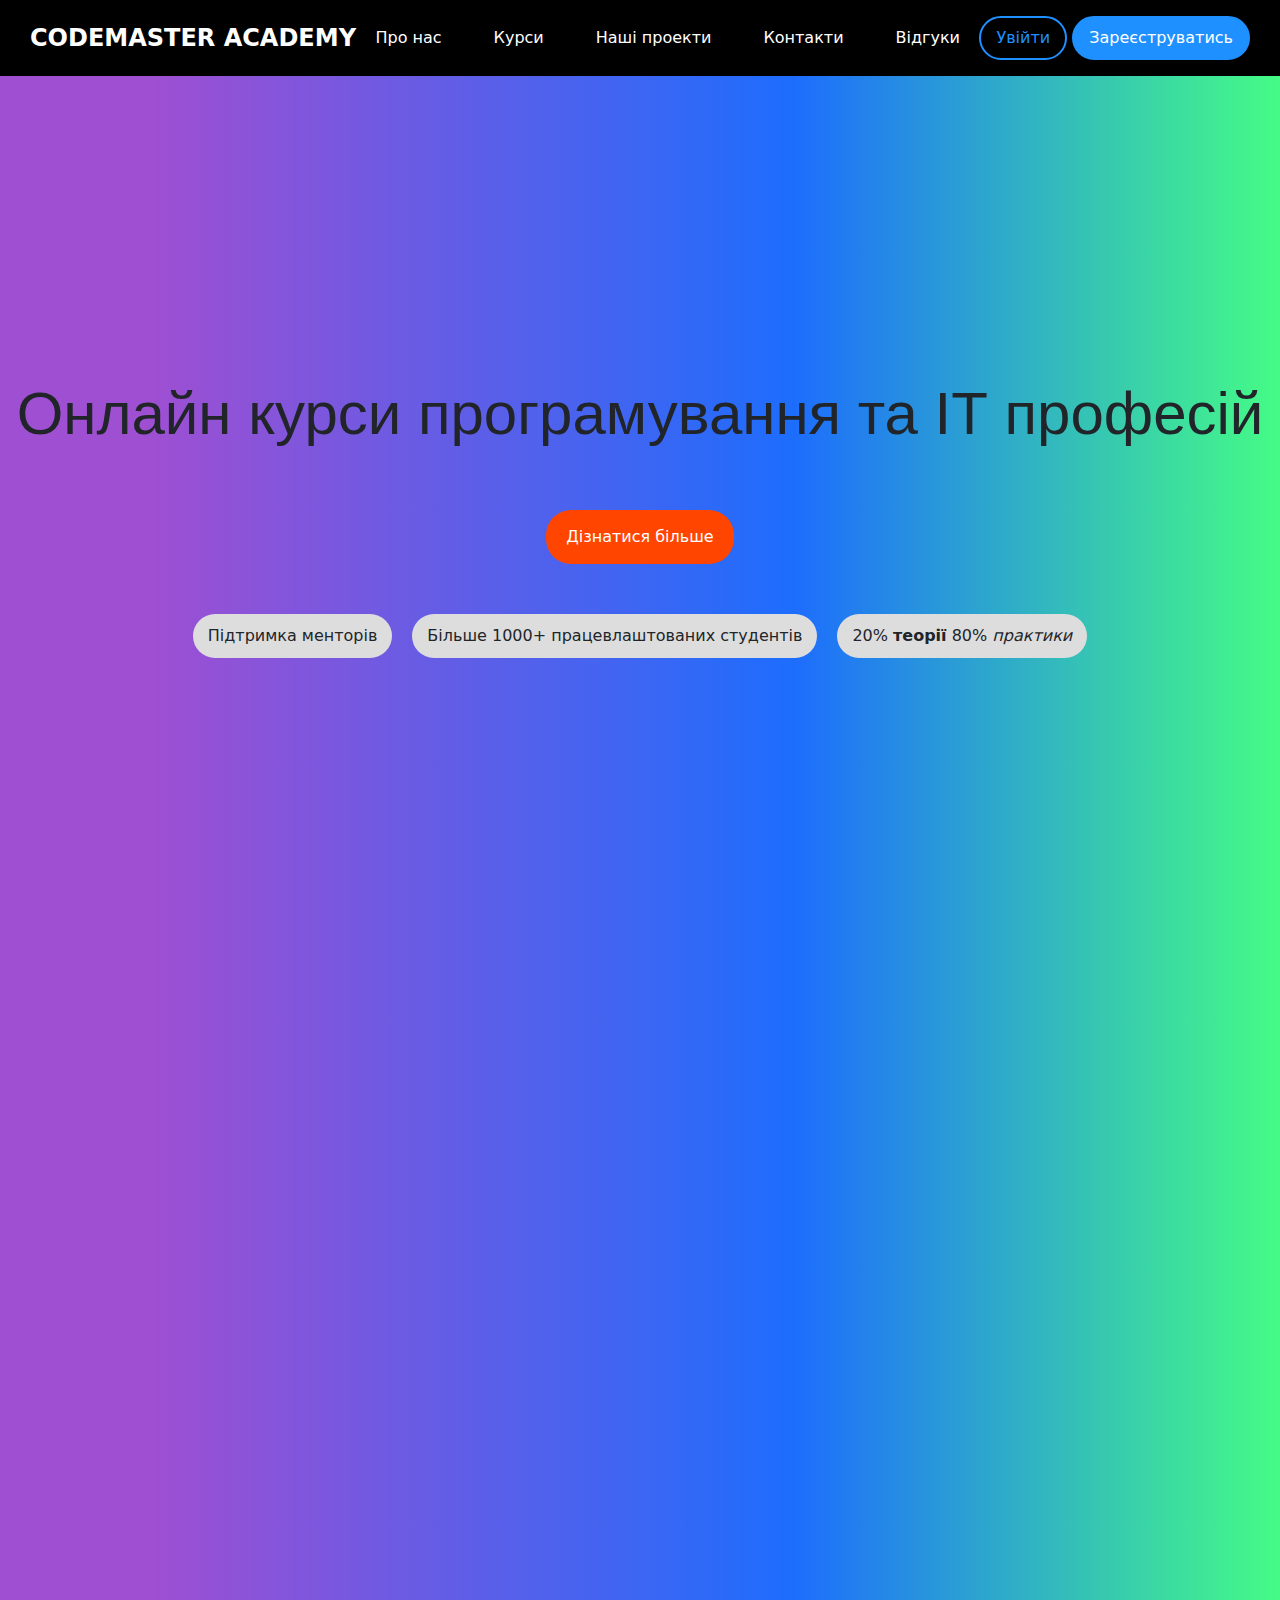
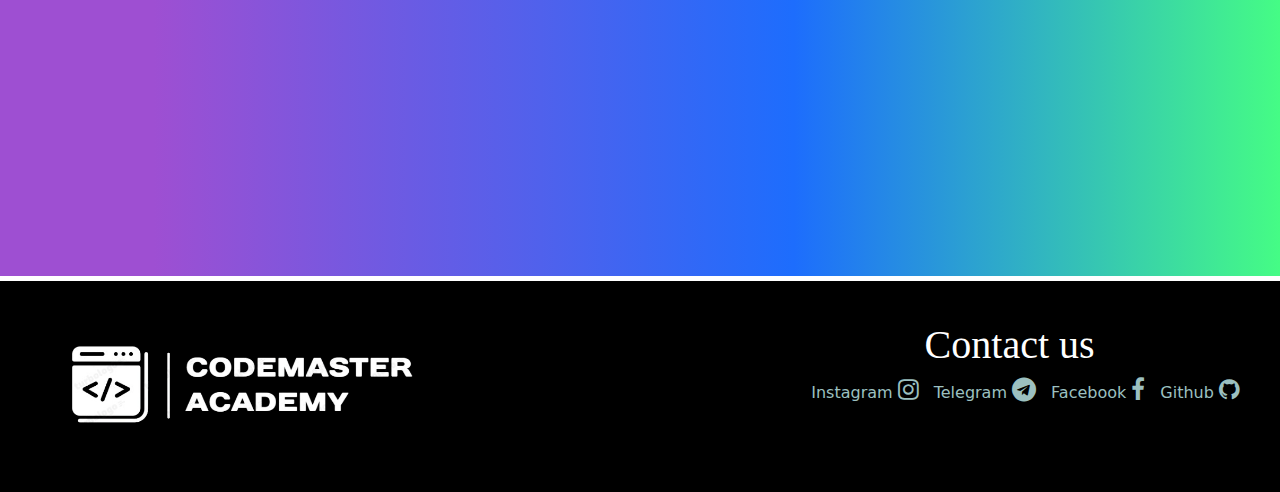
==== index.html @ 842b821d "Initial commit" ====
<!DOCTYPE html>
<html lang="en">

<head>
  <meta charset="UTF-8">
  <meta name="viewport" content="width=device-width, initial-scale=1.0">
  <link rel="stylesheet" href="styles.css">
  <link rel="stylesheet" href="https://cdnjs.cloudflare.com/ajax/libs/font-awesome/4.7.0/css/font-awesome.min.css">
  <link rel="stylesheet" href="https://cdn.jsdelivr.net/npm/bootstrap@5.0.2/dist/css/bootstrap.min.css">
  <link rel="stylesheet" href="https://cdn.jsdelivr.net/npm/bootstrap-icons@1.5.0/font/bootstrap-icons.css">
  <title>CODEMASTER</title>
</head>

<body>
  <header class="header">
    <div class="logo">
      <span>CODEMASTER ACADEMY</span>
    </div>
    <nav class="nav-links">
      <a href="#about">Про нас</a>
      <div class="dropdown">
        <a href="#courses" id="dropdownToggle">Курси</a>
        <div class="dropdown-menu" id="dropdownMenu">
          <a href="#">UI/UX designer</a>
          <a href="#">Data analyst</a>
          <a href="#">QA engineer</a>
          <a href="#">Python developer</a>
          <a href="#">Digital marketer</a>
        </div>
      </div>
      <a href="#projects">Наші проекти</a>
      <a href="#contacts">Контакти</a>
      <a href="#reviews">Відгуки</a>
    </nav>
    <div class="buttons">
      <button class="btn">Увійти</button>
      <button class="btn btn-primary">Зареєструватись</button>
    </div>
  </header>

  <main>
    <section class="section-full-screen">
        <div class="container-main">
            <h1 id="Base_text">Онлайн курси програмування та ІТ професій</h1>
            <a href="#" id="Info_button">Дізнатися більше</a>
        </div>
        <div class="container-opys">
            <p>Підтримка менторів</p>
            <p>Більше 1000+ працевлаштованих студентів</p>
            <p>20% <b>теорії</b> 80% <i>практики</i></p>
        </div>
    </section>

    <section class="section-full-screen-empty">
        <!-- Порожня секція, яка займає весь екран -->
    </section>
  </main>
  <footer>
    <div class="footer-container">
      <div class="footer-logo">
        <img src="img/LogoV3.png" alt="Site Logo">
      </div>
      <div class="footer-links">
        <h1 style="text-align: center;" class="hh">Contact us</h1>
        <div>
          <ul class="foot-ul">
            <li><a href="https://www.instagram.com/_m.i.h.a.n.y.a_?igsh=ZmtmYWxiejFqN2Ru" target="_blank">Instagram <i class="fa fa-instagram" style="font-size:24px"></i></a></li>
            <li><a href="https://t.me/hotcross18" target="_blank">Telegram <i class="fa fa-telegram" style="font-size:24px"></i></a></li>
            <li><a href="https://www.facebook.com/profile.php?id=100012626431922" target="_blank">Facebook <i class="fa fa-facebook-f" style="font-size:24px"></i></a></li>
            <li><a href="https://github.com/hotcrosss" target="_blank">Github <i class="fa fa-github" style="font-size:24px"></i></a></li>
          </ul>
        </div>
      </div>
    </div>
  </footer>
  <script src="script.js"></script>
</body>

</html>
---- styles.css ----
/* Основні налаштування */
* {
    box-sizing: border-box;
}

body {
    margin: 0;
    background-color: #37383C;
    display: flex;
    flex-direction: column;
    min-height: 100vh;
}

main {
    flex-grow: 1;
}

/* Перша секція, яка займає весь екран */
.section-full-screen {
    display: flex;
    flex-direction: column;
    justify-content: center; /* Вирівнювання по вертикалі */
    align-items: center; /* Вирівнювання по горизонталі */
    height: 100vh;
    background: linear-gradient(90deg, rgba(158,79,210,1) 12%, rgba(29,109,253,1) 62%, rgba(69,252,133,1) 100%);
    text-align: center;
}

/* Основний контейнер для тексту і кнопки */
.container-main > h1 {
    font-size: 60px;
    font-family: sans-serif;
    margin-bottom: 40px;
}

#Info_button {
    display: inline-block;
    margin: 20px auto;
    text-decoration: none;
    background-color: orangered;
    padding: 15px 20px;
    border-radius: 25px;
    color: white;
}

/* Блок опису (підтримка менторів та інше) */
.container-opys {
    display: flex;
    justify-content: center;
    align-items: center;
    gap: 20px;
    flex-wrap: wrap;
    margin-top: 30px;
}

.container-opys p {
    background-color: #ddd;
    padding: 10px 15px;
    border-radius: 25px;
}

/* Порожня секція, яка займає весь екран */
.section-full-screen-empty {
    height: 100vh;
    background: linear-gradient(90deg, rgba(158,79,210,1) 12%, rgba(29,109,253,1) 62%, rgba(69,252,133,1) 100%);
}

/* Основні стилі хедера */
.header {
    display: flex;
    justify-content: space-between;
    align-items: center;
    padding: 15px 30px;
    background-color: #000;
    color: #fff;
}

.header .logo {
    font-size: 24px;
    font-weight: bold;
}

.nav-links {
    display: flex;
    gap: 30px;
    align-items: center;
}

.nav-links a {
    text-decoration: none;
    color: #fff;
    font-size: 16px;
    padding: 10px;
    border: 1px solid transparent;
    border-radius: 20px;
}

.nav-links a:hover {
    color: #ddd;
    border: 1px solid white;
}

/* Випадаюче меню */
.dropdown-menu {
    position: absolute;
    top: 100%;
    background-color: #fff;
    box-shadow: 0px 4px 10px rgba(0, 0, 0, 0.1);
    display: none;
    text-align: center;
}

.dropdown-menu a {
    display: block;
    padding: 10px;
    color: #000;
    text-decoration: none;
    white-space: nowrap;
}

.dropdown-menu a:hover {
    background-color: #5f6066;
}

.show {
    display: block;
}

/* Кнопки */
.buttons .btn {
    padding: 8px 15px;
    border: 2px solid #1e90ff;
    border-radius: 25px;
    color: #1e90ff;
    background-color: transparent;
    font-size: 16px;
    cursor: pointer;
}

.buttons .btn:hover {
    background-color: #1e90ff;
    color: #fff;
}

.buttons .btn-primary {
    background-color: #1e90ff;
    color: #fff;
}

.buttons .btn-primary:hover {
    background-color: #1576d2;
}

/* Футер */
footer {
    background-color: #000;
    color: #fff;
    padding: 40px 0;
    border-top: 5px solid #fff;
}

.footer-container {
    display: flex;
    justify-content: space-between;
    max-width: 1200px;
    margin: 0 auto;
}

.footer-logo img {
    width: 400px;
}

.foot-ul {
    list-style: none;
    display: flex;
    gap: 15px;
}

.foot-ul a {
    color: rgb(156, 192, 192);
    text-decoration: none;
}

.hh {
    font-family: 'Times New Roman', Times, serif;
}

/* Адаптивні стилі */
@media (max-width: 1024px) {
    /* Робимо текст і контейнери меншими для планшетів */
    .container-main > h1 {
        font-size: 45px;
    }

    #Info_button {
        padding: 10px 15px;
        font-size: 16px;
    }

    .container-opys p {
        padding: 8px 12px;
    }

    .header {
        padding: 15px;
    }

    .nav-links {
        gap: 20px;
    }

    .nav-links a {
        font-size: 14px;
    }

    .buttons .btn {
        padding: 6px 12px;
        font-size: 14px;
    }

    .footer-container {
        flex-direction: column;
        text-align: center;
    }

    .footer-logo img {
        width: 300px;
    }

    .foot-ul {
        flex-direction: column;
        gap: 10px;
    }
}

@media (max-width: 768px) {
    /* Для мобільних пристроїв */
    .header {
        flex-direction: column;
        gap: 10px;
    }

    .nav-links {
        flex-direction: column;
        gap: 10px;
    }

    .container-main > h1 {
        font-size: 35px;
    }

    #Info_button {
        padding: 8px 12px;
        font-size: 14px;
    }

    .container-opys {
        flex-direction: column;
        gap: 10px;
    }

    .buttons .btn {
        padding: 5px 10px;
        font-size: 12px;
    }

    .footer-container {
        flex-direction: column;
        text-align: center;
    }

    .footer-logo img {
        width: 250px;
    }

    .foot-ul {
        flex-direction: column;
        gap: 5px;
    }
}

@media (max-width: 480px) {
    /* Для дуже маленьких екранів */
    .container-main > h1 {
        font-size: 25px;
    }

    #Info_button {
        padding: 6px 10px;
        font-size: 12px;
    }

    .container-opys p {
        padding: 6px 10px;
    }

    .header {
        flex-direction: column;
        gap: 8px;
        padding: 10px;
    }

    .nav-links a {
        font-size: 12px;
    }

    .buttons .btn {
        padding: 4px 8px;
        font-size: 10px;
    }

    .footer-logo img {
        width: 200px;
    }

    .foot-ul {
        gap: 3px;
    }
}
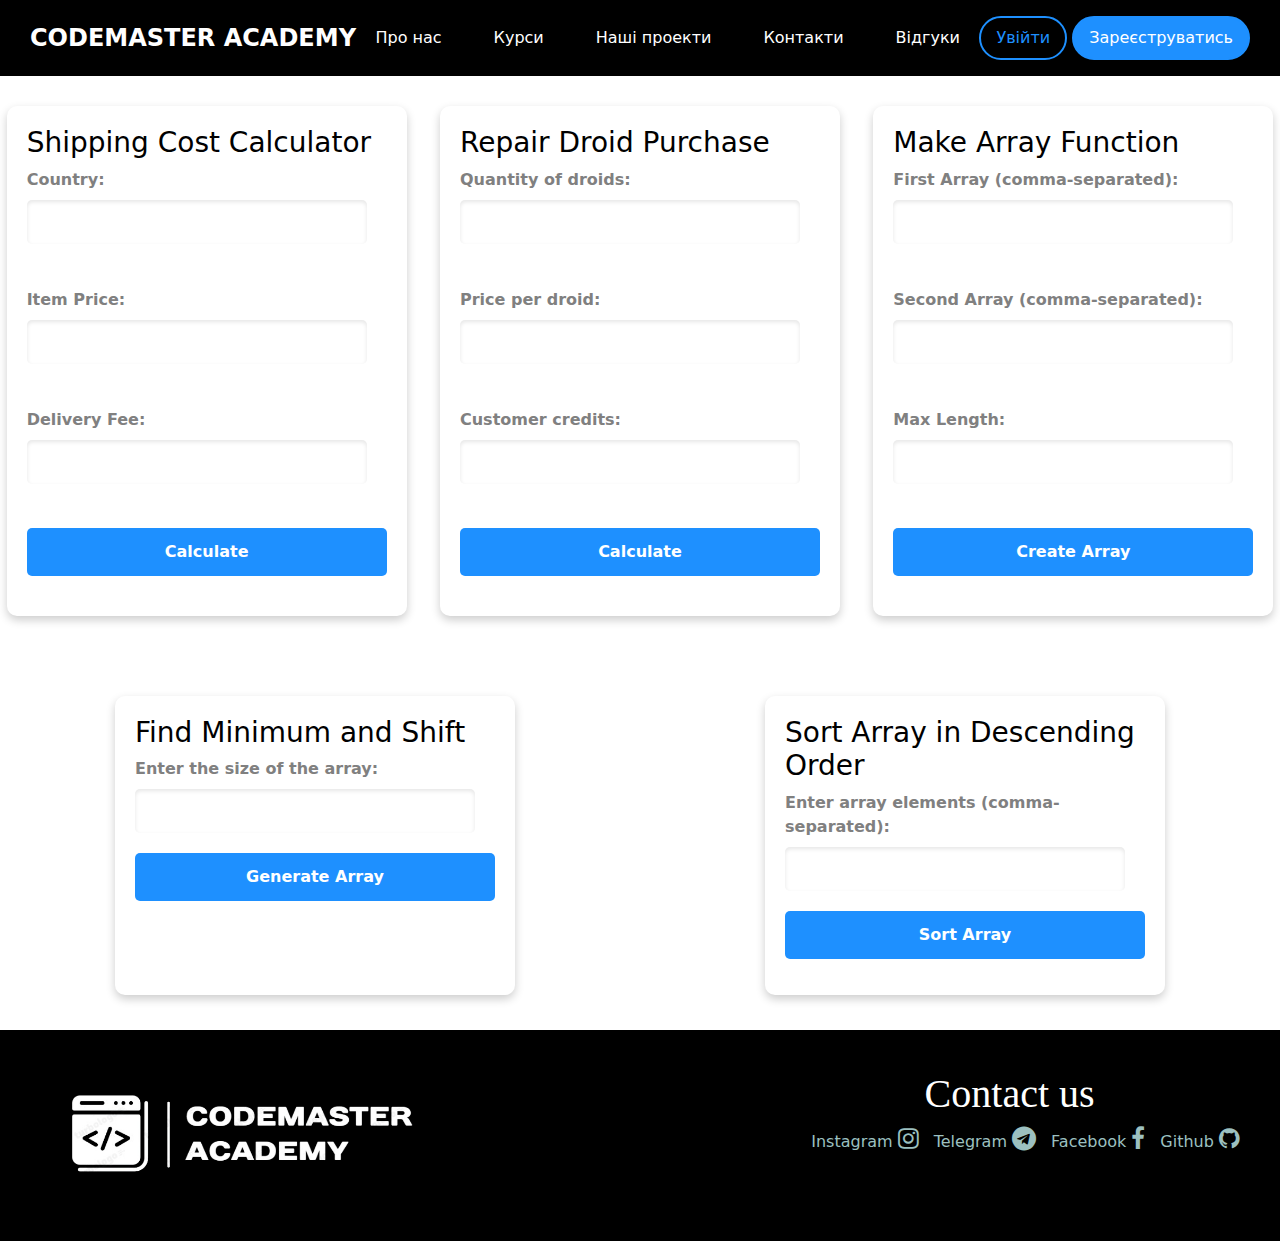
==== commit 943d8f1e: "lab5" ====
--- a/index.html
+++ b/index.html
@@ -39,21 +39,82 @@
   </header>
 
   <main>
-    <section class="section-full-screen">
-        <div class="container-main">
-            <h1 id="Base_text">Онлайн курси програмування та ІТ професій</h1>
-            <a href="#" id="Info_button">Дізнатися більше</a>
-        </div>
-        <div class="container-opys">
-            <p>Підтримка менторів</p>
-            <p>Більше 1000+ працевлаштованих студентів</p>
-            <p>20% <b>теорії</b> 80% <i>практики</i></p>
-        </div>
-    </section>
+   
+    <div id="shipping-form-container">
+    <form id="shipping-form">
+      <h3>Shipping Cost Calculator</h3>
+      <label for="country">Country:</label>
+      <input type="text" id="country" name="country" required>
+      <br><br>
+  
+      <label for="price">Item Price:</label>
+      <input type="number" id="price" name="price" required>
+      <br><br>
+  
+      <label for="deliveryFee">Delivery Fee:</label>
+      <input type="number" id="deliveryFee" name="deliveryFee" required>
+      <br><br>
+  
+      <button type="submit">Calculate</button>
+      <p id="result"></p>
+    </form>
+  
+    
+    <form id="transaction-form">
+  <h3>Repair Droid Purchase</h3>
+  <label for="quantity">Quantity of droids:</label>
+  <input type="number" id="quantity" name="quantity" required min="1">
+  <br><br>
 
-    <section class="section-full-screen-empty">
-        <!-- Порожня секція, яка займає весь екран -->
-    </section>
+  <label for="pricePerDroid">Price per droid:</label>
+  <input type="number" id="pricePerDroid" name="pricePerDroid" required min="1">
+  <br><br>
+
+  <label for="customerCredits">Customer credits:</label>
+  <input type="number" id="customerCredits" name="customerCredits" required min="0">
+  <br><br>
+
+  <button type="submit">Calculate</button>
+  <p id="transaction-result"></p>
+</form>
+<form id="make-array-form">
+  <h3>Make Array Function</h3>
+  <label for="firstArray">First Array (comma-separated):</label>
+  <input type="text" id="firstArray" name="firstArray" required>
+  <br><br>
+
+  <label for="secondArray">Second Array (comma-separated):</label>
+  <input type="text" id="secondArray" name="secondArray" required>
+  <br><br>
+
+  <label for="maxLength">Max Length:</label>
+  <input type="number" id="maxLength" name="maxLength" required min="1">
+  <br><br>
+
+  <button type="submit">Create Array</button>
+  <p id="make-array-result"></p>
+</form>
+ <!-- Форма для завдання 1 -->
+ <form id="min-element-form">
+  <h3>Find Minimum and Shift</h3>
+  <label for="arraySize">Enter the size of the array:</label>
+  <input type="number" id="arraySize" name="arraySize" required min="1">
+  <button type="submit">Generate Array</button>
+  <p id="min-element-result"></p>
+</form>
+
+<!-- Форма для завдання 2 -->
+<form id="selection-sort-form">
+  <h3>Sort Array in Descending Order</h3>
+  <label for="unsortedArray">Enter array elements (comma-separated):</label>
+  <input type="text" id="unsortedArray" name="unsortedArray" required>
+  <button type="submit">Sort Array</button>
+  <p id="selection-sort-result"></p>
+</form>
+
+
+</div>
+
   </main>
   <footer>
     <div class="footer-container">
--- a/styles.css
+++ b/styles.css
@@ -317,3 +317,134 @@
         gap: 3px;
     }
 }
+/* Стиль для форми */
+form {
+    background-color: rgba(255, 255, 255, 0.1); /* Напівпрозорий фон */
+    padding: 20px;
+    margin: 30px auto;
+    width: 100%;
+    max-width: 400px;
+    border-radius: 10px;
+    box-shadow: 0px 4px 10px rgba(0, 0, 0, 0.2); /* Тінь */
+    text-align: left;
+    color: black;
+    font-size: 16px;
+}
+
+/* Стиль для підписів форми */
+form label {
+    display: block;
+    margin-bottom: 8px;
+    font-weight: bold;
+    color: grey;
+}
+
+/* Стиль для полів вводу */
+form input {
+    width: calc(100% - 20px);
+    padding: 10px;
+    margin-bottom: 20px;
+    border: none;
+    border-radius: 5px;
+    background-color: #fff;
+    color: #000;
+    font-size: 16px;
+    box-shadow: inset 0px 2px 4px rgba(0, 0, 0, 0.1);
+}
+
+/* Зміна кольору при наведенні на поля */
+form input:focus {
+    outline: none;
+    border: 2px solid #1e90ff;
+}
+
+/* Стиль для кнопки */
+form button {
+    width: 100%;
+    padding: 12px;
+    border: none;
+    border-radius: 5px;
+    background-color: #1e90ff;
+    color: #fff;
+    font-size: 16px;
+    font-weight: bold;
+    cursor: pointer;
+    transition: background-color 0.3s;
+}
+
+/* Зміна кольору кнопки при наведенні */
+form button:hover {
+    background-color: #1576d2;
+}
+
+/* Стиль для тексту результату */
+#result {
+    margin-top: 20px;
+    font-size: 18px;
+    color: black;
+    text-align: center;
+    font-weight: bold;
+}
+/* Стиль для форми покупки дроїдів */
+#transaction-form {
+    background-color: rgba(255, 255, 255, 0.1); /* Напівпрозорий фон */
+    padding: 20px;
+    margin: 30px auto;
+    width: 100%;
+    max-width: 400px;
+    border-radius: 10px;
+    box-shadow: 0px 4px 10px rgba(0, 0, 0, 0.2); /* Тінь */
+    text-align: left;
+    color: black;
+    font-size: 16px;
+}
+
+/* Стиль для підписів форми */
+#transaction-form label {
+    display: block;
+    margin-bottom: 8px;
+    font-weight: bold;
+    color: grey;
+}
+
+/* Поля вводу */
+#transaction-form input {
+    width: calc(100% - 20px);
+    padding: 10px;
+    margin-bottom: 20px;
+    border: none;
+    border-radius: 5px;
+    background-color: #fff;
+    color: #000;
+    font-size: 16px;
+    box-shadow: inset 0px 2px 4px rgba(0, 0, 0, 0.1);
+}
+
+/* Кнопка */
+#transaction-form button {
+    width: 100%;
+    padding: 12px;
+    border: none;
+    border-radius: 5px;
+    background-color: #1e90ff;
+    color: #fff;
+    font-size: 16px;
+    font-weight: bold;
+    cursor: pointer;
+    transition: background-color 0.3s;
+}
+
+/* Результат */
+#transaction-result {
+    margin-top: 20px;
+    font-size: 18px;
+    color: black;
+    text-align: center;
+    font-weight: bold;
+}
+#shipping-form-container {
+    display: flex;
+    gap: 20px; /* Відстань між формами */
+    justify-content: center; /* Вирівнювання по горизонталі */
+    flex-wrap: wrap; /* Для адаптації на малих екранах */
+}
